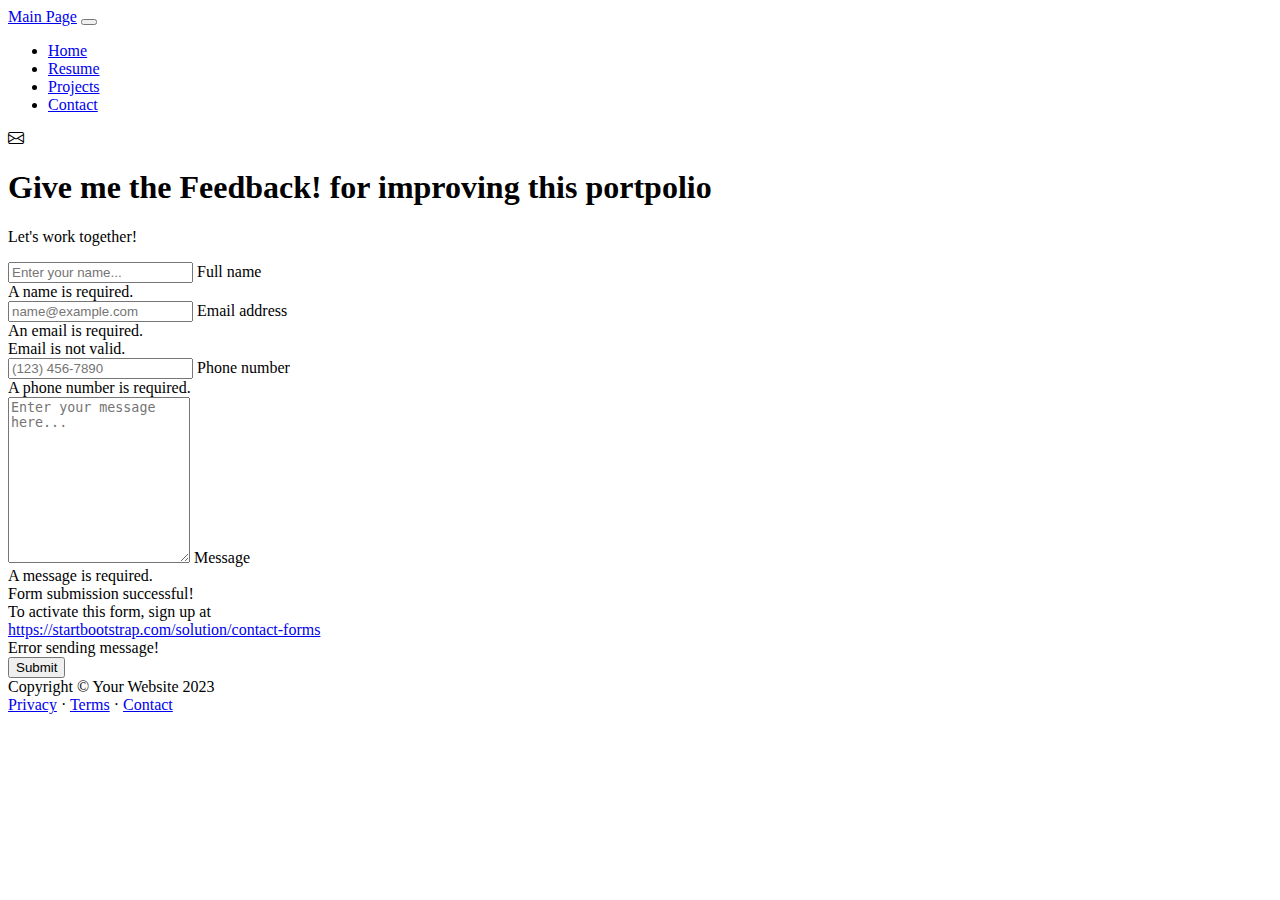
==== home/contact.html @ 436fa8d9 "Update Page" ====
<!DOCTYPE html>
<html lang="en">
    <head>
        <meta charset="utf-8" />
        <meta name="viewport" content="width=device-width, initial-scale=1, shrink-to-fit=no" />
        <meta name="description" content />
        <meta name="author" content />
        <title>현호 포트폴리오</title>
        <!-- Favicon-->
        <link rel="icon" type="image/x-icon" href="assets/favicon.ico" />
        <!-- Custom Google font-->
        <link rel="preconnect" href="https://fonts.googleapis.com" />
        <link rel="preconnect" href="https://fonts.gstatic.com" crossorigin />
        <link href="https://fonts.googleapis.com/css2?family=Plus+Jakarta+Sans:wght@100;200;300;400;500;600;700;800;900&amp;display=swap" rel="stylesheet" />
        <!-- Bootstrap icons-->
        <link href="https://cdn.jsdelivr.net/npm/bootstrap-icons@1.8.1/font/bootstrap-icons.css" rel="stylesheet" />
        <!-- Core theme CSS (includes Bootstrap)-->
        <link href="/css/styles.css" rel="stylesheet" />
    </head>
    <body class="d-flex flex-column">
        <main class="flex-shrink-0">
            <!-- Navigation-->
            <nav class="navbar navbar-expand-lg navbar-light bg-white py-3">
                <div class="container px-5">
                    <a class="navbar-brand" href="index.html"><span class="fw-bolder text-primary">Main Page</span></a>
                    <button class="navbar-toggler" type="button" data-bs-toggle="collapse" data-bs-target="#navbarSupportedContent" aria-controls="navbarSupportedContent" aria-expanded="false" aria-label="Toggle navigation"><span class="navbar-toggler-icon"></span></button>
                    <div class="collapse navbar-collapse" id="navbarSupportedContent">
                        <ul class="navbar-nav ms-auto mb-2 mb-lg-0 small fw-bolder">
                            <li class="nav-item"><a class="nav-link" href="index.html">Home</a></li>
                            <li class="nav-item"><a class="nav-link" href="resume.html">Resume</a></li>
                            <li class="nav-item"><a class="nav-link" href="projects.html">Projects</a></li>
                            <li class="nav-item"><a class="nav-link" href="contact.html">Contact</a></li>
                        </ul>
                    </div>
                </div>
            </nav>
            <!-- Page content-->
            <section class="py-5">
                <div class="container px-5">
                    <!-- Contact form-->
                    <div class="bg-light rounded-4 py-5 px-4 px-md-5">
                        <div class="text-center mb-5">
                            <div class="feature bg-primary bg-gradient-primary-to-secondary text-white rounded-3 mb-3"><i class="bi bi-envelope"></i></div>
                            <h1 class="fw-bolder">Give me the Feedback! for improving this portpolio</h1>
                            <p class="lead fw-normal text-muted mb-0">Let's work together!</p>
                        </div>
                        <div class="row gx-5 justify-content-center">
                            <div class="col-lg-8 col-xl-6">
                                <!-- * * * * * * * * * * * * * * *-->
                                <!-- * * SB Forms Contact Form * *-->
                                <!-- * * * * * * * * * * * * * * *-->
                                <!-- This form is pre-integrated with SB Forms.-->
                                <!-- To make this form functional, sign up at-->
                                <!-- https://startbootstrap.com/solution/contact-forms-->
                                <!-- to get an API token!-->
                                <form id="contactForm">
                                    <!-- Name input-->
                                    <div class="form-floating mb-3">
                                        <input class="form-control" id="name" type="text" placeholder="Enter your name..." data-sb-validations="required" />
                                        <label for="name">Full name</label>
                                        <div class="invalid-feedback" data-sb-feedback="name:required">A name is required.</div>
                                    </div>
                                    <!-- Email address input-->
                                    <div class="form-floating mb-3">
                                        <input class="form-control" id="email" type="email" placeholder="name@example.com" data-sb-validations="required,email" />
                                        <label for="email">Email address</label>
                                        <div class="invalid-feedback" data-sb-feedback="email:required">An email is required.</div>
                                        <div class="invalid-feedback" data-sb-feedback="email:email">Email is not valid.</div>
                                    </div>
                                    <!-- Phone number input-->
                                    <div class="form-floating mb-3">
                                        <input class="form-control" id="phone" type="tel" placeholder="(123) 456-7890" data-sb-validations="required" />
                                        <label for="phone">Phone number</label>
                                        <div class="invalid-feedback" data-sb-feedback="phone:required">A phone number is required.</div>
                                    </div>
                                    <!-- Message input-->
                                    <div class="form-floating mb-3">
                                        <textarea class="form-control" id="message" type="text" placeholder="Enter your message here..." style="height: 10rem" data-sb-validations="required"></textarea>
                                        <label for="message">Message</label>
                                        <div class="invalid-feedback" data-sb-feedback="message:required">A message is required.</div>
                                    </div>
                                    <!-- Submit success message-->
                                    <!---->
                                    <!-- This is what your users will see when the form-->
                                    <!-- has successfully submitted-->
                                    <div class="d-none" id="submitSuccessMessage">
                                        <div class="text-center mb-3">
                                            <div class="fw-bolder">Form submission successful!</div>
                                            To activate this form, sign up at
                                            <br />
                                            <a href="https://startbootstrap.com/solution/contact-forms">https://startbootstrap.com/solution/contact-forms</a>
                                        </div>
                                    </div>
                                    <!-- Submit error message-->
                                    <!---->
                                    <!-- This is what your users will see when there is-->
                                    <!-- an error submitting the form-->
                                    <div class="d-none" id="submitErrorMessage"><div class="text-center text-danger mb-3">Error sending message!</div></div>
                                    <!-- Submit Button-->
                                    <div class="d-grid"><button class="btn btn-primary btn-lg" id="submitButton" type="submit">Submit</button></div>
                                </form>
                            </div>
                        </div>
                    </div>
                </div>
            </section>
        </main>
        <!-- Footer-->
        <footer class="bg-white py-4 mt-auto">
            <div class="container px-5">
                <div class="row align-items-center justify-content-between flex-column flex-sm-row">
                    <div class="col-auto"><div class="small m-0">Copyright &copy; Your Website 2023</div></div>
                    <div class="col-auto">
                        <a class="small" href="#!">Privacy</a>
                        <span class="mx-1">&middot;</span>
                        <a class="small" href="#!">Terms</a>
                        <span class="mx-1">&middot;</span>
                        <a class="small" href="#!">Contact</a>
                    </div>
                </div>
            </div>
        </footer>
        <!-- Bootstrap core JS-->
        <script src="https://cdn.jsdelivr.net/npm/bootstrap@5.2.3/dist/js/bootstrap.bundle.min.js"></script>
        <!-- Core theme JS-->
        <script src="/js/scripts.js"></script>
        <!-- * * * * * * * * * * * * * * * * * * * * * * * * * * * * * * * * * * * * * * * *-->
        <!-- * *                               SB Forms JS                               * *-->
        <!-- * * Activate your form at https://startbootstrap.com/solution/contact-forms * *-->
        <!-- * * * * * * * * * * * * * * * * * * * * * * * * * * * * * * * * * * * * * * * *-->
        <script src="https://cdn.startbootstrap.com/sb-forms-latest.js"></script>
    </body>
</html>
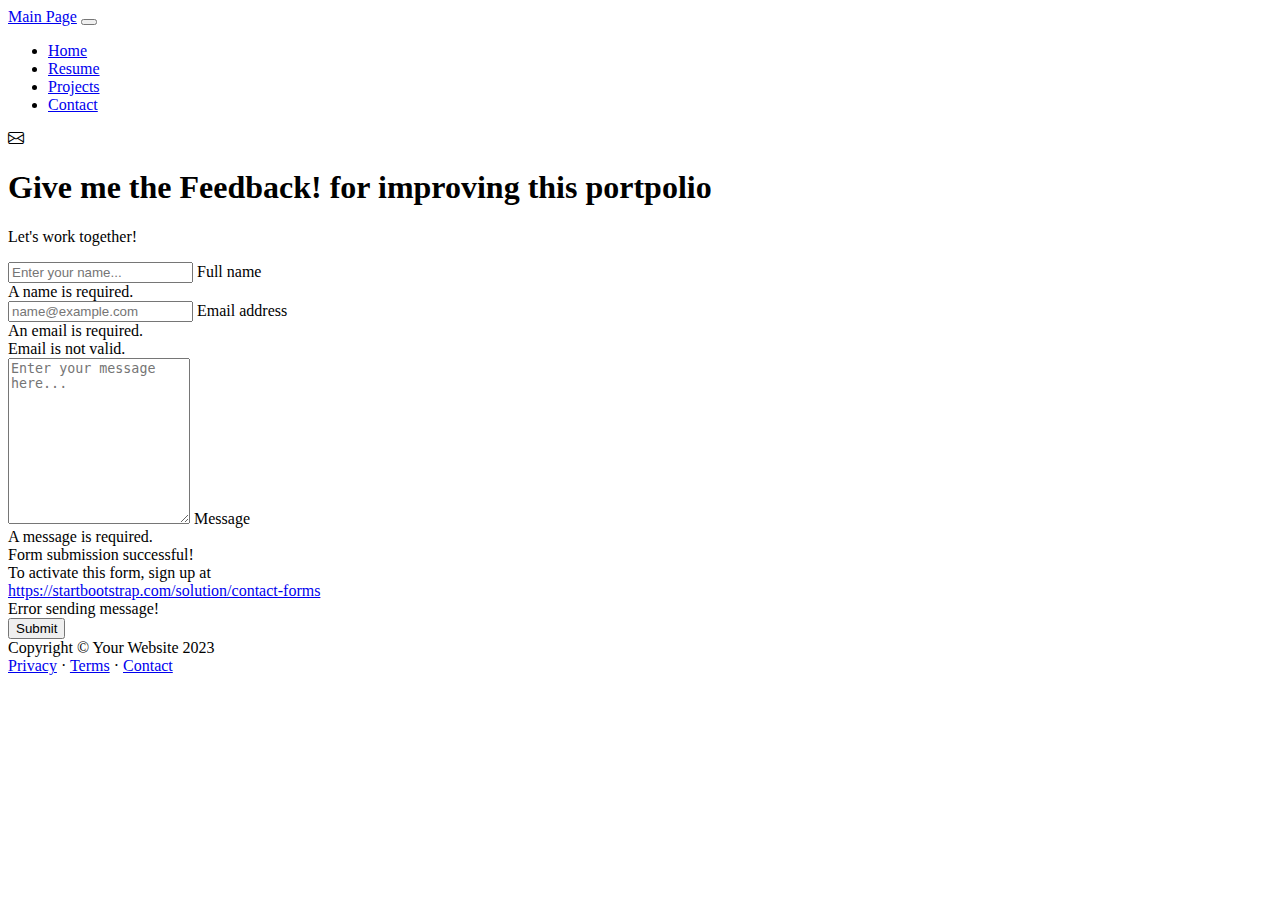
==== commit cc2d140e: ""cleanpup repository" and add project db/ create js for projects page / add hanlder of somepages and" ====
--- a/home/contact.html
+++ b/home/contact.html
@@ -27,9 +27,9 @@
                     <div class="collapse navbar-collapse" id="navbarSupportedContent">
                         <ul class="navbar-nav ms-auto mb-2 mb-lg-0 small fw-bolder">
                             <li class="nav-item"><a class="nav-link" href="index.html">Home</a></li>
-                            <li class="nav-item"><a class="nav-link" href="resume.html">Resume</a></li>
-                            <li class="nav-item"><a class="nav-link" href="projects.html">Projects</a></li>
-                            <li class="nav-item"><a class="nav-link" href="contact.html">Contact</a></li>
+                            <li class="nav-item"><a class="nav-link" href="resumepage">Resume</a></li>
+                            <li class="nav-item"><a class="nav-link" href="projectspage">Projects</a></li>
+                            <li class="nav-item"><a class="nav-link" href="contactpage">Contact</a></li>
                         </ul>
                     </div>
                 </div>
@@ -68,11 +68,6 @@
                                         <div class="invalid-feedback" data-sb-feedback="email:email">Email is not valid.</div>
                                     </div>
                                     <!-- Phone number input-->
-                                    <div class="form-floating mb-3">
-                                        <input class="form-control" id="phone" type="tel" placeholder="(123) 456-7890" data-sb-validations="required" />
-                                        <label for="phone">Phone number</label>
-                                        <div class="invalid-feedback" data-sb-feedback="phone:required">A phone number is required.</div>
-                                    </div>
                                     <!-- Message input-->
                                     <div class="form-floating mb-3">
                                         <textarea class="form-control" id="message" type="text" placeholder="Enter your message here..." style="height: 10rem" data-sb-validations="required"></textarea>
@@ -123,7 +118,7 @@
         <!-- Bootstrap core JS-->
         <script src="https://cdn.jsdelivr.net/npm/bootstrap@5.2.3/dist/js/bootstrap.bundle.min.js"></script>
         <!-- Core theme JS-->
-        <script src="/js/scripts.js"></script>
+        <script src="/ct/ct.js"></script>
         <!-- * * * * * * * * * * * * * * * * * * * * * * * * * * * * * * * * * * * * * * * *-->
         <!-- * *                               SB Forms JS                               * *-->
         <!-- * * Activate your form at https://startbootstrap.com/solution/contact-forms * *-->
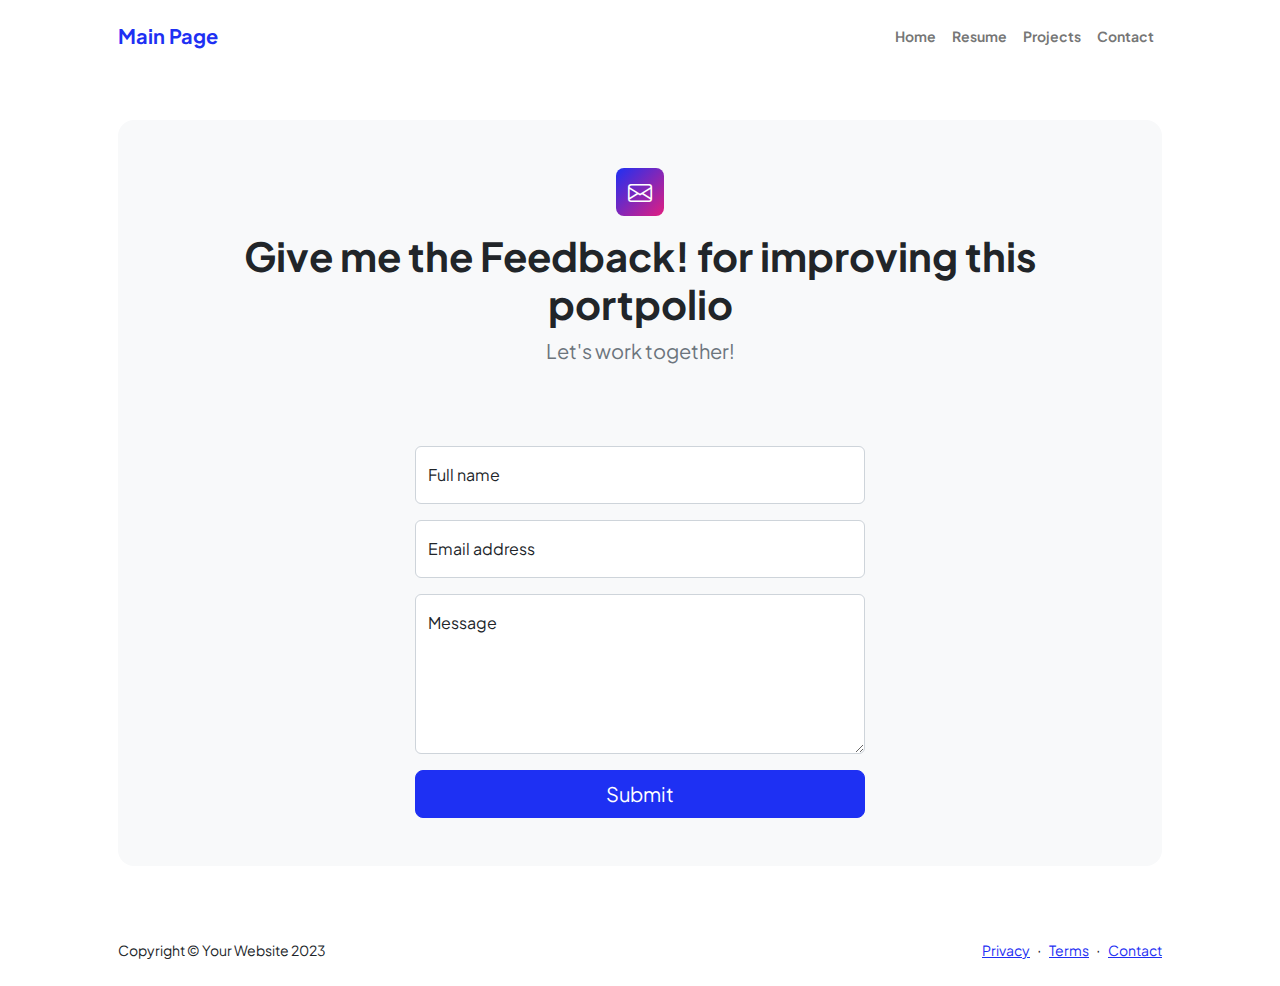
==== commit 369f47b2: "edit path" ====
--- a/home/contact.html
+++ b/home/contact.html
@@ -15,18 +15,18 @@
         <!-- Bootstrap icons-->
         <link href="https://cdn.jsdelivr.net/npm/bootstrap-icons@1.8.1/font/bootstrap-icons.css" rel="stylesheet" />
         <!-- Core theme CSS (includes Bootstrap)-->
-        <link href="/css/styles.css" rel="stylesheet" />
+        <link href="/home/css/styles.css" rel="stylesheet" />
     </head>
     <body class="d-flex flex-column">
         <main class="flex-shrink-0">
             <!-- Navigation-->
             <nav class="navbar navbar-expand-lg navbar-light bg-white py-3">
                 <div class="container px-5">
-                    <a class="navbar-brand" href="index.html"><span class="fw-bolder text-primary">Main Page</span></a>
+                    <a class="navbar-brand" href="index"><span class="fw-bolder text-primary">Main Page</span></a>
                     <button class="navbar-toggler" type="button" data-bs-toggle="collapse" data-bs-target="#navbarSupportedContent" aria-controls="navbarSupportedContent" aria-expanded="false" aria-label="Toggle navigation"><span class="navbar-toggler-icon"></span></button>
                     <div class="collapse navbar-collapse" id="navbarSupportedContent">
                         <ul class="navbar-nav ms-auto mb-2 mb-lg-0 small fw-bolder">
-                            <li class="nav-item"><a class="nav-link" href="index.html">Home</a></li>
+                            <li class="nav-item"><a class="nav-link" href="index">Home</a></li>
                             <li class="nav-item"><a class="nav-link" href="resumepage">Resume</a></li>
                             <li class="nav-item"><a class="nav-link" href="projectspage">Projects</a></li>
                             <li class="nav-item"><a class="nav-link" href="contactpage">Contact</a></li>
@@ -118,7 +118,7 @@
         <!-- Bootstrap core JS-->
         <script src="https://cdn.jsdelivr.net/npm/bootstrap@5.2.3/dist/js/bootstrap.bundle.min.js"></script>
         <!-- Core theme JS-->
-        <script src="/ct/ct.js"></script>
+        <script src="/home/ct/ct.js"></script>
         <!-- * * * * * * * * * * * * * * * * * * * * * * * * * * * * * * * * * * * * * * * *-->
         <!-- * *                               SB Forms JS                               * *-->
         <!-- * * Activate your form at https://startbootstrap.com/solution/contact-forms * *-->
